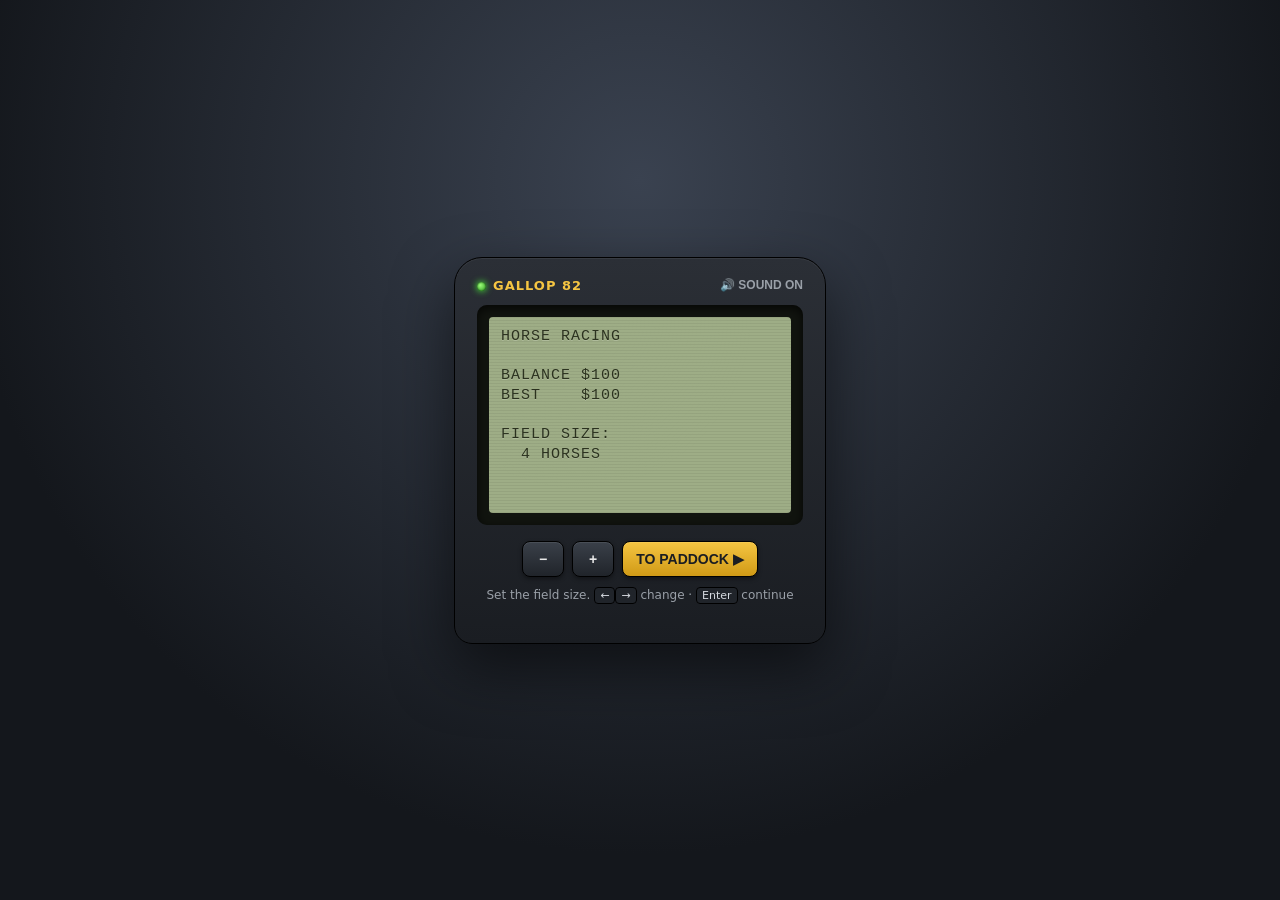
==== web/horse.html @ 48505a06 "Gallop 82: TI-BASIC games + playable web horse racing" ====
<!DOCTYPE html>
<html lang="en">
<head>
<meta charset="UTF-8" />
<meta name="viewport" content="width=device-width, initial-scale=1.0" />
<title>Gallop 82 &mdash; Horse Racing</title>
<style>
  :root {
    --case: #2b2f36;
    --case-edge: #1a1d22;
    --btn: #3a4049;
    --btn-edge: #20242a;
    --btn-text: #e8e8e8;
    --accent: #f5c542;
    --lcd-bg: #9ead86;
    --lcd-dark: #2c331f;
  }
  * { box-sizing: border-box; }
  body {
    margin: 0;
    min-height: 100vh;
    display: flex;
    align-items: center;
    justify-content: center;
    background: radial-gradient(circle at 50% 20%, #3a4250, #14171c 70%);
    font-family: "Segoe UI", system-ui, sans-serif;
    padding: 24px;
  }
  .calc {
    width: 372px;
    background: linear-gradient(180deg, var(--case) 0%, var(--case-edge) 100%);
    border-radius: 28px 28px 18px 18px;
    padding: 20px 22px 26px;
    box-shadow: 0 24px 60px rgba(0,0,0,0.55), inset 0 1px 0 rgba(255,255,255,0.06);
    border: 1px solid #000;
  }
  .brand {
    display: flex;
    justify-content: space-between;
    align-items: center;
    color: var(--accent);
    font-weight: 700;
    letter-spacing: 1px;
    margin-bottom: 12px;
    font-size: 13px;
  }
  .brand small { color: #9aa0a8; font-weight: 600; letter-spacing: 0.5px; }
  .led {
    display: inline-block;
    width: 9px; height: 9px;
    border-radius: 50%;
    background: radial-gradient(circle at 35% 35%, #9dff7a, #2e9b22);
    box-shadow: 0 0 7px #4cff3a, inset 0 0 2px #0a3d06;
    margin-right: 7px;
    vertical-align: middle;
    animation: pulse 2.4s infinite ease-in-out;
  }
  @keyframes pulse { 0%,100%{opacity:1} 50%{opacity:0.55} }
  .bezel {
    background: #11140f;
    border-radius: 10px;
    padding: 12px;
    box-shadow: inset 0 3px 10px rgba(0,0,0,0.7);
    position: relative;
  }
  .lcd {
    position: relative;
    background: var(--lcd-bg);
    border-radius: 4px;
    padding: 10px 12px;
    color: var(--lcd-dark);
    font-family: "Consolas", "Courier New", monospace;
    font-size: 15px;
    line-height: 1.32;
    white-space: pre;
    min-height: 196px;
    text-shadow: 0 1px 0 rgba(255,255,255,0.18);
    letter-spacing: 1px;
    overflow: hidden;
  }
  /* LCD scanlines + glassy sheen */
  .lcd::after {
    content: "";
    position: absolute;
    inset: 0;
    pointer-events: none;
    background:
      repeating-linear-gradient(0deg, rgba(0,0,0,0.06) 0 1px, transparent 1px 3px),
      radial-gradient(circle at 30% 0%, rgba(255,255,255,0.18), transparent 60%);
    mix-blend-mode: multiply;
    animation: flicker 5s infinite steps(60);
  }
  @keyframes flicker { 0%,97%{opacity:1} 98%{opacity:0.92} 100%{opacity:1} }
  .controls {
    margin-top: 16px;
    display: flex;
    flex-wrap: wrap;
    gap: 8px;
    justify-content: center;
  }
  .hint {
    text-align: center;
    color: #9aa0a8;
    font-size: 12px;
    min-height: 30px;
    margin-top: 10px;
    line-height: 1.4;
  }
  .hint kbd {
    background: #20242a;
    border: 1px solid #000;
    border-radius: 4px;
    padding: 1px 5px;
    color: #d6dae0;
    font-size: 11px;
    font-family: inherit;
  }
  button {
    flex: 0 0 auto;
    background: linear-gradient(180deg, var(--btn) 0%, var(--btn-edge) 100%);
    color: var(--btn-text);
    border: 1px solid #000;
    border-radius: 8px;
    padding: 9px 13px;
    font-size: 14px;
    font-weight: 600;
    cursor: pointer;
    box-shadow: inset 0 1px 0 rgba(255,255,255,0.08), 0 2px 4px rgba(0,0,0,0.4);
    transition: transform 0.05s ease, filter 0.1s ease;
    min-width: 42px;
  }
  button:hover { filter: brightness(1.15); }
  button:active { transform: translateY(1px); }
  button.primary {
    background: linear-gradient(180deg, #f5c542, #d09a16);
    color: #1a1d22;
    border-color: #000;
  }
  button:disabled { opacity: 0.4; cursor: not-allowed; }
  .sound-toggle {
    background: none; border: none; color: #9aa0a8; cursor: pointer;
    font-size: 12px; padding: 0; min-width: 0; box-shadow: none;
  }
  .sound-toggle:hover { filter: none; color: var(--accent); }
</style>
</head>
<body>
  <div class="calc">
    <div class="brand">
      <span><span class="led"></span>GALLOP 82</span>
      <button class="sound-toggle" id="soundBtn" title="Toggle sound">&#128266; SOUND ON</button>
    </div>
    <div class="bezel"><div class="lcd" id="screen"></div></div>
    <div class="controls" id="controls"></div>
    <div class="hint" id="hint"></div>
  </div>

<script src="horse_names.js"></script>
<script>
const COLS = 16, ROWS = 8;
const fit = s => String(s).slice(0, 16);

// ---------- persistent state (TI vars M = balance, N = best) ----------
let M = parseInt(localStorage.getItem("horse_M") || "100", 10);
let N = parseInt(localStorage.getItem("horse_N") || "0", 10);
if (!(M >= 1)) M = 100;
const save = () => { localStorage.setItem("horse_M", M); localStorage.setItem("horse_N", N); };

const screenEl = document.getElementById("screen");
const controlsEl = document.getElementById("controls");
const hintEl = document.getElementById("hint");
const soundBtn = document.getElementById("soundBtn");

// ---------- audio (Web Audio, no files) ----------
let actx = null, soundOn = true;
function ensureAudio() {
  if (!actx) { try { actx = new (window.AudioContext || window.webkitAudioContext)(); } catch (e) {} }
  if (actx && actx.state === "suspended") actx.resume();
}
function tone(freq, dur, type = "square", vol = 0.14, when = 0) {
  if (!soundOn || !actx) return;
  const t = actx.currentTime + when;
  const o = actx.createOscillator(), g = actx.createGain();
  o.type = type; o.frequency.setValueAtTime(freq, t);
  g.gain.setValueAtTime(0.0001, t);
  g.gain.exponentialRampToValueAtTime(vol, t + 0.01);
  g.gain.exponentialRampToValueAtTime(0.0001, t + dur);
  o.connect(g).connect(actx.destination);
  o.start(t); o.stop(t + dur + 0.02);
}
function noiseHit(dur = 0.06, vol = 0.18) {
  if (!soundOn || !actx) return;
  const n = Math.floor(actx.sampleRate * dur);
  const buf = actx.createBuffer(1, n, actx.sampleRate);
  const d = buf.getChannelData(0);
  for (let i = 0; i < n; i++) d[i] = (Math.random() * 2 - 1) * (1 - i / n);
  const src = actx.createBufferSource(); src.buffer = buf;
  const g = actx.createGain(); g.gain.value = vol;
  const f = actx.createBiquadFilter(); f.type = "lowpass"; f.frequency.value = 380;
  src.connect(f).connect(g).connect(actx.destination); src.start();
}
const sBlip = () => tone(660, 0.05, "square", 0.08);
const sHoof = () => noiseHit(0.05, 0.16);
function sWin() { [523,659,784,1047].forEach((f,i) => tone(f, 0.16, "triangle", 0.16, i*0.11)); }
function sLose() { [392,330,262].forEach((f,i) => tone(f, 0.2, "sawtooth", 0.12, i*0.13)); }
function sBest() { [784,988,1175,1568].forEach((f,i)=>tone(f,0.12,"square",0.12,i*0.08)); }
function sGo() { tone(880, 0.18, "square", 0.16); }
function sCount() { tone(440, 0.1, "square", 0.12); }

soundBtn.onclick = () => {
  soundOn = !soundOn;
  soundBtn.innerHTML = soundOn ? "&#128266; SOUND ON" : "&#128263; SOUND OFF";
  if (soundOn) { ensureAudio(); sBlip(); }
};

// ---------- screen buffer (Output(row,col,text)) ----------
let grid;
function clr() { grid = Array.from({length: ROWS}, () => Array(COLS).fill(" ")); }
function out(row, col, text) {
  text = String(text);
  for (let i = 0; i < text.length; i++) {
    const c = col - 1 + i, r = row - 1;
    if (r >= 0 && r < ROWS && c >= 0 && c < COLS) grid[r][c] = text[i];
  }
}
function render() { screenEl.textContent = grid.map(r => r.join("")).join("\n"); }

const tiInt = x => Math.floor(x);
const rand = () => Math.random();

// ---------- controls + keyboard ----------
let keyMap = {};
function setControls(buttons) {
  controlsEl.innerHTML = "";
  keyMap = {};
  let primary = null;
  for (const b of buttons) {
    const el = document.createElement("button");
    el.textContent = b.label;
    if (b.primary) { el.classList.add("primary"); primary = b; }
    if (b.disabled) el.disabled = true;
    el.onclick = () => { ensureAudio(); sBlip(); b.onClick(); };
    controlsEl.appendChild(el);
    if (b.keys) for (const k of b.keys) keyMap[k] = b;
  }
  if (primary && !keyMap["Enter"]) keyMap["Enter"] = primary;
}
document.addEventListener("keydown", (e) => {
  const b = keyMap[e.key];
  if (b && !b.disabled) { e.preventDefault(); ensureAudio(); sBlip(); b.onClick(); }
});
const setHint = html => hintEl.innerHTML = html;

// ---------- game state ----------
let H = 4, L1 = [], L2 = [], bet = 1, wager = 10, NAME = [];

function assignNames() {
  const pool = (typeof HORSE_NAMES !== "undefined") ? HORSE_NAMES.slice() : [];
  NAME = [""];
  for (let i = 1; i <= H; i++) {
    if (pool.length) NAME[i] = pool.splice(Math.floor(Math.random() * pool.length), 1)[0];
    else NAME[i] = "HORSE " + i;
  }
}

// ================= SCREENS =================
function screenStart() {
  if (M > N) N = M;
  save();
  clr();
  out(1, 1, "HORSE RACING");
  out(3, 1, "BALANCE $" + M);
  out(4, 1, "BEST    $" + N);
  out(6, 1, "FIELD SIZE:");
  out(7, 1, "  " + H + " HORSES");
  render();
  setHint("Set the field size. <kbd>&larr;</kbd><kbd>&rarr;</kbd> change &middot; <kbd>Enter</kbd> continue");
  setControls([
    { label: "\u2212", keys: ["ArrowLeft","ArrowDown","-"], onClick: () => { if (H > 2) { H--; screenStart(); } } },
    { label: "+", keys: ["ArrowRight","ArrowUp","+","="], onClick: () => { if (H < 6) { H++; screenStart(); } } },
    { label: "TO PADDOCK \u25B6", primary: true, onClick: screenPaddock },
  ]);
}

function screenPaddock() {
  L1 = [0]; L2 = [0];
  for (let i = 1; i <= H; i++) { L2[i] = tiInt(3 * rand()) + 2; L1[i] = 2; }
  assignNames();
  bet = Math.min(bet, H);
  drawPaddock();
}
function drawPaddock() {
  clr();
  for (let i = 1; i <= H; i++) {
    out(i, 1, i);
    out(i, 3, "SPD"); out(i, 6, L2[i]);
    out(i, 9, "PAYS X"); out(i, 15, 6 - L2[i]);
    if (i === bet) out(i, 16, "\u25C0");
  }
  out(8, 1, fit("> " + NAME[bet]));
  render();
  setHint("Pick your horse (long shots pay more). <kbd>&uarr;</kbd><kbd>&darr;</kbd> &middot; <kbd>Enter</kbd>");
  setControls([
    { label: "\u25B2 HORSE", keys: ["ArrowUp","ArrowLeft"], onClick: () => { bet = bet === 1 ? H : bet - 1; drawPaddock(); } },
    { label: "HORSE \u25BC", keys: ["ArrowDown","ArrowRight"], onClick: () => { bet = bet === H ? 1 : bet + 1; drawPaddock(); } },
    { label: "WAGER \u25B6", primary: true, onClick: screenWager },
  ]);
}

function screenWager() { wager = Math.min(Math.max(wager, 1), M); drawWager(); }
function drawWager() {
  clr();
  out(1, 1, "PLACE WAGER");
  out(2, 1, fit(NAME[bet]));
  out(3, 1, "HORSE " + bet + " (PAYS X" + (6 - L2[bet]) + ")");
  out(5, 1, "WAGER  $" + wager);
  out(6, 1, "CASH   $" + M);
  out(8, 1, "WIN PAYS $" + (wager * (6 - L2[bet])));
  render();
  setHint("Set your stake (10% house take on wins). <kbd>&larr;</kbd><kbd>&rarr;</kbd> &middot; <kbd>Enter</kbd>");
  const step = d => { wager = Math.min(Math.max(wager + d, 1), M); drawWager(); };
  setControls([
    { label: "\u22125", keys: ["ArrowLeft","ArrowDown","-"], onClick: () => step(-5) },
    { label: "+5", keys: ["ArrowRight","ArrowUp","+","="], onClick: () => step(5) },
    { label: "MAX", keys: ["m","M"], onClick: () => { wager = M; drawWager(); } },
    { label: "RACE \u25B6", primary: true, onClick: countdown },
  ]);
}

// ---------- countdown then race ----------
function countdown() {
  ensureAudio();
  setControls([{ label: "...", disabled: true, onClick: () => {} }]);
  setHint("Get ready!");
  const steps = ["READY", "SET", "GO!"];
  let i = 0;
  const tick = () => {
    clr();
    out(4, 6, steps[i]);
    render();
    if (i < 2) sCount(); else sGo();
    i++;
    if (i < steps.length) setTimeout(tick, 650);
    else setTimeout(startRace, 500);
  };
  tick();
}

let raceTimer = null;
function startRace() {
  M -= wager; save();
  setControls([{ label: "RACING...", disabled: true, onClick: () => {} }]);
  setHint("And they're off!");
  let W = 0, photo = false;
  raceTimer = setInterval(() => {
    let finishersThisFrame = 0;
    for (let i = 1; i <= H; i++) {
      L1[i] += tiInt(L2[i] * rand());
      if (L1[i] > 14) L1[i] = 14;
      if (L1[i] >= 14) {
        if (W === 0) W = i;
        finishersThisFrame++;
      }
    }
    if (W !== 0 && finishersThisFrame > 1) photo = true;
    clr();
    out(1, 1, fit("BET: " + NAME[bet]));
    for (let i = 1; i <= H; i++) {
      out(i + 1, 1, i);
      out(i + 1, L1[i] + 2, "Q");
      out(i + 1, 16, "|"); // finish line
    }
    render();
    sHoof();
    if (W !== 0) {
      clearInterval(raceTimer);
      setTimeout(() => showResult(W, photo), 500);
    }
  }, 180);
}

function showResult(W, photo) {
  clr();
  out(1, 1, photo ? "PHOTO FINISH!" : "WINNER:");
  out(2, 1, fit(NAME[W]));
  let newBest = false;
  if (W === bet) {
    const P = wager * (6 - L2[bet]);
    const T = tiInt(P / 10);
    M += P - T;
    out(3, 1, "YOU WIN!");
    out(4, 1, "PAID $" + (P - T));
    out(5, 1, "TAKE $" + T);
  } else {
    out(3, 1, "YOU LOSE");
  }
  if (M > N) { N = M; newBest = true; }
  out(6, 1, "BALANCE $" + M);
  out(7, 1, "BEST    $" + N);
  if (newBest && W === bet) out(8, 1, "* NEW BEST! *");
  render();
  save();

  if (W === bet) { sWin(); if (newBest) setTimeout(sBest, 480); }
  else sLose();

  setHint(M < 1 ? "You're broke! Reset for a fresh $100." : "Race again or change the field. <kbd>Enter</kbd>");
  const buttons = [];
  if (M >= 1) {
    buttons.push({ label: "AGAIN (SAME)", primary: true, onClick: () => { bet = Math.min(bet, H); screenPaddock(); } });
    buttons.push({ label: "NEW FIELD", keys: ["n","N"], onClick: screenStart });
  } else {
    buttons.push({ label: "RESET $100", primary: true, onClick: () => { M = 100; save(); screenStart(); } });
  }
  buttons.push({ label: "CLEAR BEST", onClick: () => { N = 0; save(); showResult(W, photo); } });
  setControls(buttons);
}

screenStart();
</script>
</body>
</html>
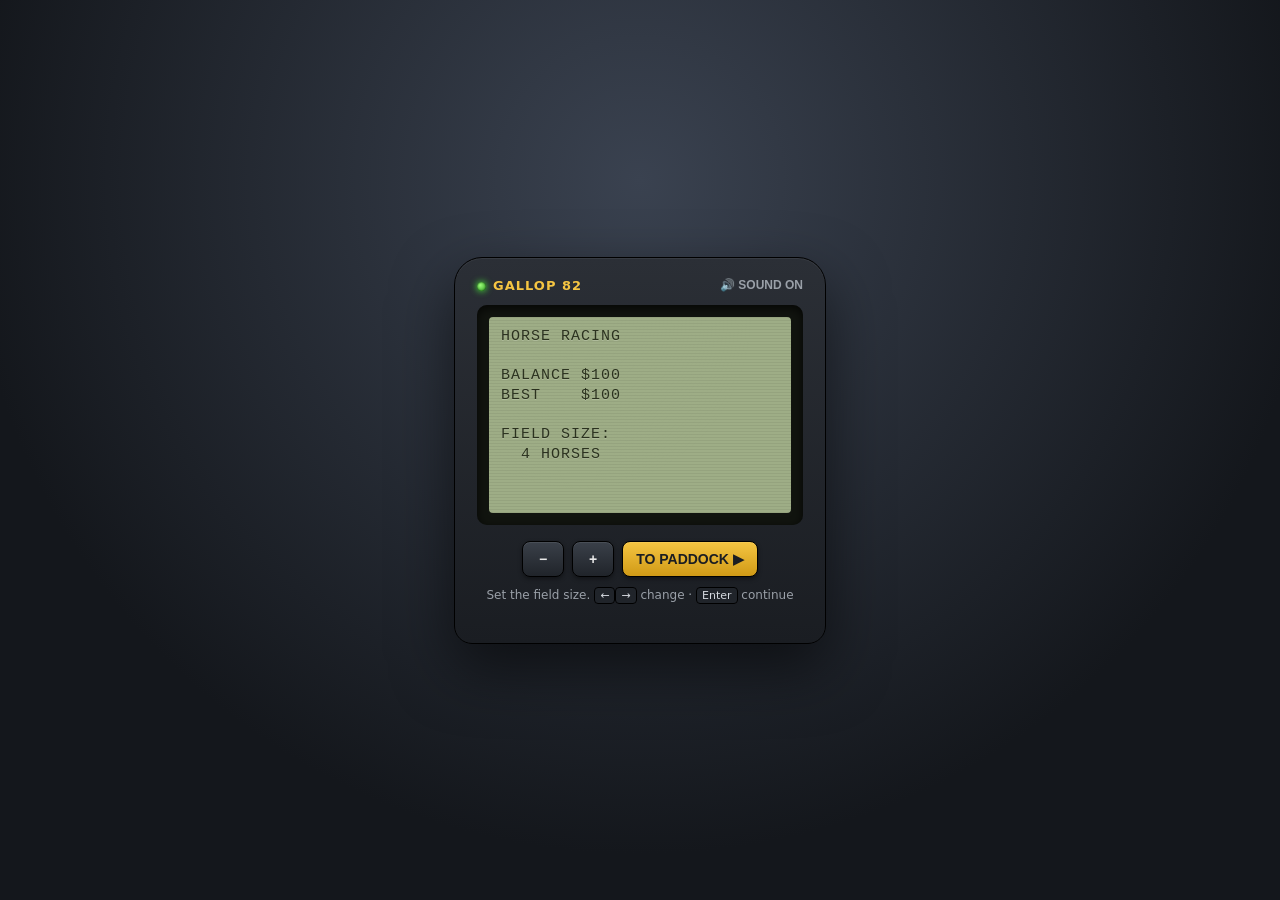
==== commit bdec84a5: "Explain photo-finish outcomes to the player (banner + plain-English note)" ====
--- a/web/horse.html
+++ b/web/horse.html
@@ -353,16 +353,13 @@
   setHint("And they're off!");
   let W = 0, photo = false;
   raceTimer = setInterval(() => {
-    let finishersThisFrame = 0;
+    // advance each horse; keep the raw (uncapped) distance for fair finish order
+    const raw = [0];
     for (let i = 1; i <= H; i++) {
       L1[i] += tiInt(L2[i] * rand());
-      if (L1[i] > 14) L1[i] = 14;
-      if (L1[i] >= 14) {
-        if (W === 0) W = i;
-        finishersThisFrame++;
-      }
+      raw[i] = L1[i];
+      if (L1[i] > 14) L1[i] = 14; // cap to the screen / finish line for drawing
     }
-    if (W !== 0 && finishersThisFrame > 1) photo = true;
     clr();
     out(1, 1, fit("BET: " + NAME[bet]));
     for (let i = 1; i <= H; i++) {
@@ -372,7 +369,15 @@
     }
     render();
     sHoof();
-    if (W !== 0) {
+    // any horse that reached/passed the line this frame is a finisher
+    const crossers = [];
+    for (let i = 1; i <= H; i++) if (raw[i] >= 14) crossers.push(i);
+    if (crossers.length) {
+      // winner = furthest past the line; a true tie (equal distance) is broken at random
+      const best = Math.max(...crossers.map(i => raw[i]));
+      const topped = crossers.filter(i => raw[i] === best);
+      W = topped[Math.floor(Math.random() * topped.length)];
+      photo = crossers.length > 1; // more than one crossed on the final stride
       clearInterval(raceTimer);
       setTimeout(() => showResult(W, photo), 500);
     }
@@ -393,6 +398,7 @@
     out(5, 1, "TAKE $" + T);
   } else {
     out(3, 1, "YOU LOSE");
+    if (photo) out(4, 1, "BY A NOSE!");
   }
   if (M > N) { N = M; newBest = true; }
   out(6, 1, "BALANCE $" + M);
@@ -404,7 +410,13 @@
   if (W === bet) { sWin(); if (newBest) setTimeout(sBest, 480); }
   else sLose();
 
-  setHint(M < 1 ? "You're broke! Reset for a fresh $100." : "Race again or change the field. <kbd>Enter</kbd>");
+  let msg = "";
+  if (photo) {
+    msg += "<strong>Photo finish!</strong> Two or more horses crossed on the same stride, so the win went to <strong>" +
+           NAME[W] + "</strong> &mdash; the one that lunged furthest past the line. ";
+  }
+  msg += M < 1 ? "You're broke! Reset for a fresh $100." : "Race again or change the field. <kbd>Enter</kbd>";
+  setHint(msg);
   const buttons = [];
   if (M >= 1) {
     buttons.push({ label: "AGAIN (SAME)", primary: true, onClick: () => { bet = Math.min(bet, H); screenPaddock(); } });
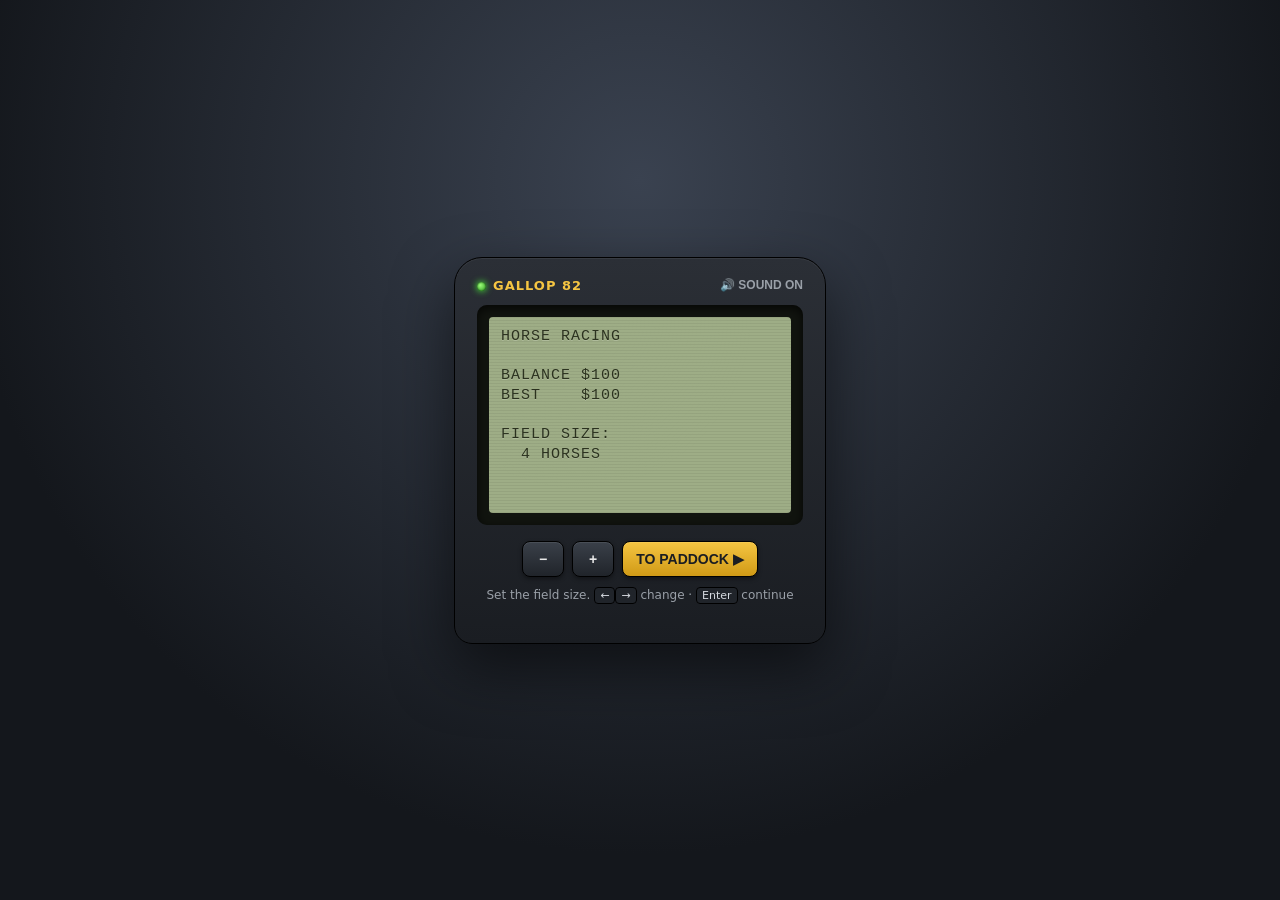
==== commit b8a2dcd0: "Show winning horse number alongside its name on the results screen" ====
--- a/web/horse.html
+++ b/web/horse.html
@@ -387,7 +387,7 @@
 function showResult(W, photo) {
   clr();
   out(1, 1, photo ? "PHOTO FINISH!" : "WINNER:");
-  out(2, 1, fit(NAME[W]));
+  out(2, 1, fit("H" + W + " " + NAME[W]));
   let newBest = false;
   if (W === bet) {
     const P = wager * (6 - L2[bet]);
@@ -412,8 +412,8 @@
 
   let msg = "";
   if (photo) {
-    msg += "<strong>Photo finish!</strong> Two or more horses crossed on the same stride, so the win went to <strong>" +
-           NAME[W] + "</strong> &mdash; the one that lunged furthest past the line. ";
+    msg += "<strong>Photo finish!</strong> Two or more horses crossed on the same stride, so the win went to <strong>H" +
+           W + " " + NAME[W] + "</strong> &mdash; the one that lunged furthest past the line. ";
   }
   msg += M < 1 ? "You're broke! Reset for a fresh $100." : "Race again or change the field. <kbd>Enter</kbd>";
   setHint(msg);
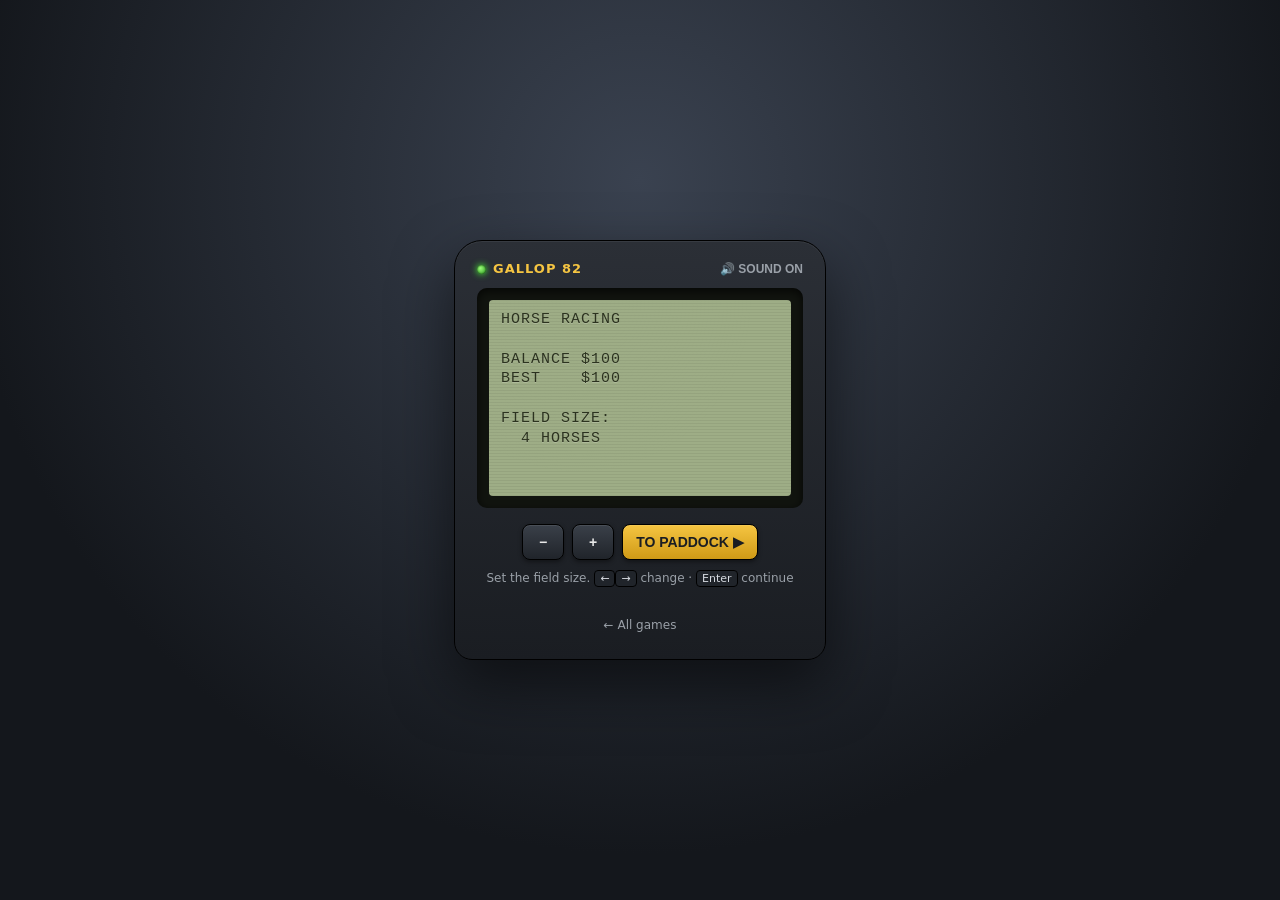
==== commit a5fab8c4: "Refactor Horse onto shared engine; add Blackjack sim; optimize social image (2.5MB PNG -> 88KB JPG)" ====
--- a/web/horse.html
+++ b/web/horse.html
@@ -4,252 +4,32 @@
 <meta charset="UTF-8" />
 <meta name="viewport" content="width=device-width, initial-scale=1.0" />
 <title>Gallop 82 &mdash; Horse Racing</title>
-<style>
-  :root {
-    --case: #2b2f36;
-    --case-edge: #1a1d22;
-    --btn: #3a4049;
-    --btn-edge: #20242a;
-    --btn-text: #e8e8e8;
-    --accent: #f5c542;
-    --lcd-bg: #9ead86;
-    --lcd-dark: #2c331f;
-  }
-  * { box-sizing: border-box; }
-  body {
-    margin: 0;
-    min-height: 100vh;
-    display: flex;
-    align-items: center;
-    justify-content: center;
-    background: radial-gradient(circle at 50% 20%, #3a4250, #14171c 70%);
-    font-family: "Segoe UI", system-ui, sans-serif;
-    padding: 24px;
-  }
-  .calc {
-    width: 372px;
-    background: linear-gradient(180deg, var(--case) 0%, var(--case-edge) 100%);
-    border-radius: 28px 28px 18px 18px;
-    padding: 20px 22px 26px;
-    box-shadow: 0 24px 60px rgba(0,0,0,0.55), inset 0 1px 0 rgba(255,255,255,0.06);
-    border: 1px solid #000;
-  }
-  .brand {
-    display: flex;
-    justify-content: space-between;
-    align-items: center;
-    color: var(--accent);
-    font-weight: 700;
-    letter-spacing: 1px;
-    margin-bottom: 12px;
-    font-size: 13px;
-  }
-  .brand small { color: #9aa0a8; font-weight: 600; letter-spacing: 0.5px; }
-  .led {
-    display: inline-block;
-    width: 9px; height: 9px;
-    border-radius: 50%;
-    background: radial-gradient(circle at 35% 35%, #9dff7a, #2e9b22);
-    box-shadow: 0 0 7px #4cff3a, inset 0 0 2px #0a3d06;
-    margin-right: 7px;
-    vertical-align: middle;
-    animation: pulse 2.4s infinite ease-in-out;
-  }
-  @keyframes pulse { 0%,100%{opacity:1} 50%{opacity:0.55} }
-  .bezel {
-    background: #11140f;
-    border-radius: 10px;
-    padding: 12px;
-    box-shadow: inset 0 3px 10px rgba(0,0,0,0.7);
-    position: relative;
-  }
-  .lcd {
-    position: relative;
-    background: var(--lcd-bg);
-    border-radius: 4px;
-    padding: 10px 12px;
-    color: var(--lcd-dark);
-    font-family: "Consolas", "Courier New", monospace;
-    font-size: 15px;
-    line-height: 1.32;
-    white-space: pre;
-    min-height: 196px;
-    text-shadow: 0 1px 0 rgba(255,255,255,0.18);
-    letter-spacing: 1px;
-    overflow: hidden;
-  }
-  /* LCD scanlines + glassy sheen */
-  .lcd::after {
-    content: "";
-    position: absolute;
-    inset: 0;
-    pointer-events: none;
-    background:
-      repeating-linear-gradient(0deg, rgba(0,0,0,0.06) 0 1px, transparent 1px 3px),
-      radial-gradient(circle at 30% 0%, rgba(255,255,255,0.18), transparent 60%);
-    mix-blend-mode: multiply;
-    animation: flicker 5s infinite steps(60);
-  }
-  @keyframes flicker { 0%,97%{opacity:1} 98%{opacity:0.92} 100%{opacity:1} }
-  .controls {
-    margin-top: 16px;
-    display: flex;
-    flex-wrap: wrap;
-    gap: 8px;
-    justify-content: center;
-  }
-  .hint {
-    text-align: center;
-    color: #9aa0a8;
-    font-size: 12px;
-    min-height: 30px;
-    margin-top: 10px;
-    line-height: 1.4;
-  }
-  .hint kbd {
-    background: #20242a;
-    border: 1px solid #000;
-    border-radius: 4px;
-    padding: 1px 5px;
-    color: #d6dae0;
-    font-size: 11px;
-    font-family: inherit;
-  }
-  button {
-    flex: 0 0 auto;
-    background: linear-gradient(180deg, var(--btn) 0%, var(--btn-edge) 100%);
-    color: var(--btn-text);
-    border: 1px solid #000;
-    border-radius: 8px;
-    padding: 9px 13px;
-    font-size: 14px;
-    font-weight: 600;
-    cursor: pointer;
-    box-shadow: inset 0 1px 0 rgba(255,255,255,0.08), 0 2px 4px rgba(0,0,0,0.4);
-    transition: transform 0.05s ease, filter 0.1s ease;
-    min-width: 42px;
-  }
-  button:hover { filter: brightness(1.15); }
-  button:active { transform: translateY(1px); }
-  button.primary {
-    background: linear-gradient(180deg, #f5c542, #d09a16);
-    color: #1a1d22;
-    border-color: #000;
-  }
-  button:disabled { opacity: 0.4; cursor: not-allowed; }
-  .sound-toggle {
-    background: none; border: none; color: #9aa0a8; cursor: pointer;
-    font-size: 12px; padding: 0; min-width: 0; box-shadow: none;
-  }
-  .sound-toggle:hover { filter: none; color: var(--accent); }
-</style>
+<link rel="stylesheet" href="calc.css" />
 </head>
 <body>
-  <div class="calc">
-    <div class="brand">
-      <span><span class="led"></span>GALLOP 82</span>
-      <button class="sound-toggle" id="soundBtn" title="Toggle sound">&#128266; SOUND ON</button>
-    </div>
-    <div class="bezel"><div class="lcd" id="screen"></div></div>
-    <div class="controls" id="controls"></div>
-    <div class="hint" id="hint"></div>
-  </div>
-
 <script src="horse_names.js"></script>
+<script src="calc.js"></script>
 <script>
-const COLS = 16, ROWS = 8;
+const c = Calc({ brand: "GALLOP 82" });
+const { clr, out, render, setControls, setHint, ensureAudio } = c;
+const COLS = c.COLS, ROWS = c.ROWS;
 const fit = s => String(s).slice(0, 16);
+const tiInt = x => Math.floor(x);
+const rand = () => Math.random();
+
+// race sounds, built on the shared engine
+const sHoof  = () => c.noise(0.05, 0.16, 380);
+function sWin()  { c.arp([523, 659, 784, 1047], "triangle", 0.11, 0.16); }
+function sLose() { c.arp([392, 330, 262], "sawtooth", 0.13, 0.12); }
+function sBest() { c.arp([784, 988, 1175, 1568], "square", 0.08, 0.12); }
+function sGo()   { c.tone(880, 0.18, "square", 0.16); }
+function sCount(){ c.tone(440, 0.10, "square", 0.12); }
 
 // ---------- persistent state (TI vars M = balance, N = best) ----------
 let M = parseInt(localStorage.getItem("horse_M") || "100", 10);
 let N = parseInt(localStorage.getItem("horse_N") || "0", 10);
 if (!(M >= 1)) M = 100;
 const save = () => { localStorage.setItem("horse_M", M); localStorage.setItem("horse_N", N); };
-
-const screenEl = document.getElementById("screen");
-const controlsEl = document.getElementById("controls");
-const hintEl = document.getElementById("hint");
-const soundBtn = document.getElementById("soundBtn");
-
-// ---------- audio (Web Audio, no files) ----------
-let actx = null, soundOn = true;
-function ensureAudio() {
-  if (!actx) { try { actx = new (window.AudioContext || window.webkitAudioContext)(); } catch (e) {} }
-  if (actx && actx.state === "suspended") actx.resume();
-}
-function tone(freq, dur, type = "square", vol = 0.14, when = 0) {
-  if (!soundOn || !actx) return;
-  const t = actx.currentTime + when;
-  const o = actx.createOscillator(), g = actx.createGain();
-  o.type = type; o.frequency.setValueAtTime(freq, t);
-  g.gain.setValueAtTime(0.0001, t);
-  g.gain.exponentialRampToValueAtTime(vol, t + 0.01);
-  g.gain.exponentialRampToValueAtTime(0.0001, t + dur);
-  o.connect(g).connect(actx.destination);
-  o.start(t); o.stop(t + dur + 0.02);
-}
-function noiseHit(dur = 0.06, vol = 0.18) {
-  if (!soundOn || !actx) return;
-  const n = Math.floor(actx.sampleRate * dur);
-  const buf = actx.createBuffer(1, n, actx.sampleRate);
-  const d = buf.getChannelData(0);
-  for (let i = 0; i < n; i++) d[i] = (Math.random() * 2 - 1) * (1 - i / n);
-  const src = actx.createBufferSource(); src.buffer = buf;
-  const g = actx.createGain(); g.gain.value = vol;
-  const f = actx.createBiquadFilter(); f.type = "lowpass"; f.frequency.value = 380;
-  src.connect(f).connect(g).connect(actx.destination); src.start();
-}
-const sBlip = () => tone(660, 0.05, "square", 0.08);
-const sHoof = () => noiseHit(0.05, 0.16);
-function sWin() { [523,659,784,1047].forEach((f,i) => tone(f, 0.16, "triangle", 0.16, i*0.11)); }
-function sLose() { [392,330,262].forEach((f,i) => tone(f, 0.2, "sawtooth", 0.12, i*0.13)); }
-function sBest() { [784,988,1175,1568].forEach((f,i)=>tone(f,0.12,"square",0.12,i*0.08)); }
-function sGo() { tone(880, 0.18, "square", 0.16); }
-function sCount() { tone(440, 0.1, "square", 0.12); }
-
-soundBtn.onclick = () => {
-  soundOn = !soundOn;
-  soundBtn.innerHTML = soundOn ? "&#128266; SOUND ON" : "&#128263; SOUND OFF";
-  if (soundOn) { ensureAudio(); sBlip(); }
-};
-
-// ---------- screen buffer (Output(row,col,text)) ----------
-let grid;
-function clr() { grid = Array.from({length: ROWS}, () => Array(COLS).fill(" ")); }
-function out(row, col, text) {
-  text = String(text);
-  for (let i = 0; i < text.length; i++) {
-    const c = col - 1 + i, r = row - 1;
-    if (r >= 0 && r < ROWS && c >= 0 && c < COLS) grid[r][c] = text[i];
-  }
-}
-function render() { screenEl.textContent = grid.map(r => r.join("")).join("\n"); }
-
-const tiInt = x => Math.floor(x);
-const rand = () => Math.random();
-
-// ---------- controls + keyboard ----------
-let keyMap = {};
-function setControls(buttons) {
-  controlsEl.innerHTML = "";
-  keyMap = {};
-  let primary = null;
-  for (const b of buttons) {
-    const el = document.createElement("button");
-    el.textContent = b.label;
-    if (b.primary) { el.classList.add("primary"); primary = b; }
-    if (b.disabled) el.disabled = true;
-    el.onclick = () => { ensureAudio(); sBlip(); b.onClick(); };
-    controlsEl.appendChild(el);
-    if (b.keys) for (const k of b.keys) keyMap[k] = b;
-  }
-  if (primary && !keyMap["Enter"]) keyMap["Enter"] = primary;
-}
-document.addEventListener("keydown", (e) => {
-  const b = keyMap[e.key];
-  if (b && !b.disabled) { e.preventDefault(); ensureAudio(); sBlip(); b.onClick(); }
-});
-const setHint = html => hintEl.innerHTML = html;
 
 // ---------- game state ----------
 let H = 4, L1 = [], L2 = [], bet = 1, wager = 10, NAME = [];
@@ -350,7 +130,7 @@
 function startRace() {
   M -= wager; save();
   setControls([{ label: "RACING...", disabled: true, onClick: () => {} }]);
-  setHint("And they're off!");
+  setHint("Your bet: <strong>H" + bet + " " + NAME[bet] + "</strong> &mdash; and they're off!");
   let W = 0, photo = false;
   raceTimer = setInterval(() => {
     // advance each horse; keep the raw (uncapped) distance for fair finish order
@@ -361,7 +141,7 @@
       if (L1[i] > 14) L1[i] = 14; // cap to the screen / finish line for drawing
     }
     clr();
-    out(1, 1, fit("BET: " + NAME[bet]));
+    out(1, 1, fit("H" + bet + " " + NAME[bet]));
     for (let i = 1; i <= H; i++) {
       out(i + 1, 1, i);
       out(i + 1, L1[i] + 2, "Q");
--- a/web/calc.css
+++ b/web/calc.css
@@ -0,0 +1,137 @@
+/* Shared calculator look for all Gallop 82 web games. */
+:root {
+  --case: #2b2f36;
+  --case-edge: #1a1d22;
+  --btn: #3a4049;
+  --btn-edge: #20242a;
+  --btn-text: #e8e8e8;
+  --accent: #f5c542;
+  --lcd-bg: #9ead86;
+  --lcd-dark: #2c331f;
+  --green: #4cff3a;
+}
+* { box-sizing: border-box; }
+body {
+  margin: 0;
+  min-height: 100vh;
+  display: flex;
+  align-items: center;
+  justify-content: center;
+  background: radial-gradient(circle at 50% 20%, #3a4250, #14171c 70%);
+  font-family: "Segoe UI", system-ui, sans-serif;
+  padding: 24px;
+}
+.calc {
+  width: 372px;
+  background: linear-gradient(180deg, var(--case) 0%, var(--case-edge) 100%);
+  border-radius: 28px 28px 18px 18px;
+  padding: 20px 22px 26px;
+  box-shadow: 0 24px 60px rgba(0,0,0,0.55), inset 0 1px 0 rgba(255,255,255,0.06);
+  border: 1px solid #000;
+}
+.brand {
+  display: flex;
+  justify-content: space-between;
+  align-items: center;
+  color: var(--accent);
+  font-weight: 700;
+  letter-spacing: 1px;
+  margin-bottom: 12px;
+  font-size: 13px;
+}
+.led {
+  display: inline-block;
+  width: 9px; height: 9px;
+  border-radius: 50%;
+  background: radial-gradient(circle at 35% 35%, #9dff7a, #2e9b22);
+  box-shadow: 0 0 7px var(--green), inset 0 0 2px #0a3d06;
+  margin-right: 7px;
+  vertical-align: middle;
+  animation: pulse 2.4s infinite ease-in-out;
+}
+@keyframes pulse { 0%,100%{opacity:1} 50%{opacity:0.55} }
+.bezel {
+  background: #11140f;
+  border-radius: 10px;
+  padding: 12px;
+  box-shadow: inset 0 3px 10px rgba(0,0,0,0.7);
+}
+.lcd {
+  position: relative;
+  background: var(--lcd-bg);
+  border-radius: 4px;
+  padding: 10px 12px;
+  color: var(--lcd-dark);
+  font-family: "Consolas", "Courier New", monospace;
+  font-size: 15px;
+  line-height: 1.32;
+  white-space: pre;
+  min-height: 196px;
+  text-shadow: 0 1px 0 rgba(255,255,255,0.18);
+  letter-spacing: 1px;
+  overflow: hidden;
+}
+.lcd::after {
+  content: "";
+  position: absolute;
+  inset: 0;
+  pointer-events: none;
+  background:
+    repeating-linear-gradient(0deg, rgba(0,0,0,0.06) 0 1px, transparent 1px 3px),
+    radial-gradient(circle at 30% 0%, rgba(255,255,255,0.18), transparent 60%);
+  mix-blend-mode: multiply;
+}
+.controls {
+  margin-top: 16px;
+  display: flex;
+  flex-wrap: wrap;
+  gap: 8px;
+  justify-content: center;
+}
+.hint {
+  text-align: center;
+  color: #9aa0a8;
+  font-size: 12px;
+  min-height: 30px;
+  margin-top: 10px;
+  line-height: 1.4;
+}
+.hint kbd {
+  background: #20242a;
+  border: 1px solid #000;
+  border-radius: 4px;
+  padding: 1px 5px;
+  color: #d6dae0;
+  font-size: 11px;
+  font-family: inherit;
+}
+button {
+  flex: 0 0 auto;
+  background: linear-gradient(180deg, var(--btn) 0%, var(--btn-edge) 100%);
+  color: var(--btn-text);
+  border: 1px solid #000;
+  border-radius: 8px;
+  padding: 9px 13px;
+  font-size: 14px;
+  font-weight: 600;
+  cursor: pointer;
+  box-shadow: inset 0 1px 0 rgba(255,255,255,0.08), 0 2px 4px rgba(0,0,0,0.4);
+  transition: transform 0.05s ease, filter 0.1s ease;
+  min-width: 42px;
+}
+button:hover { filter: brightness(1.15); }
+button:active { transform: translateY(1px); }
+button.primary {
+  background: linear-gradient(180deg, #f5c542, #d09a16);
+  color: #1a1d22;
+  border-color: #000;
+}
+button:disabled { opacity: 0.4; cursor: not-allowed; }
+.sound-toggle {
+  background: none; border: none; color: #9aa0a8; cursor: pointer;
+  font-size: 12px; padding: 0; min-width: 0; box-shadow: none;
+}
+.sound-toggle:hover { filter: none; color: var(--accent); }
+.backlink { text-align: center; margin-top: 14px; }
+.backlink a { color: #9aa0a8; font-size: 12px; text-decoration: none; }
+.backlink a:hover { color: var(--accent); }
